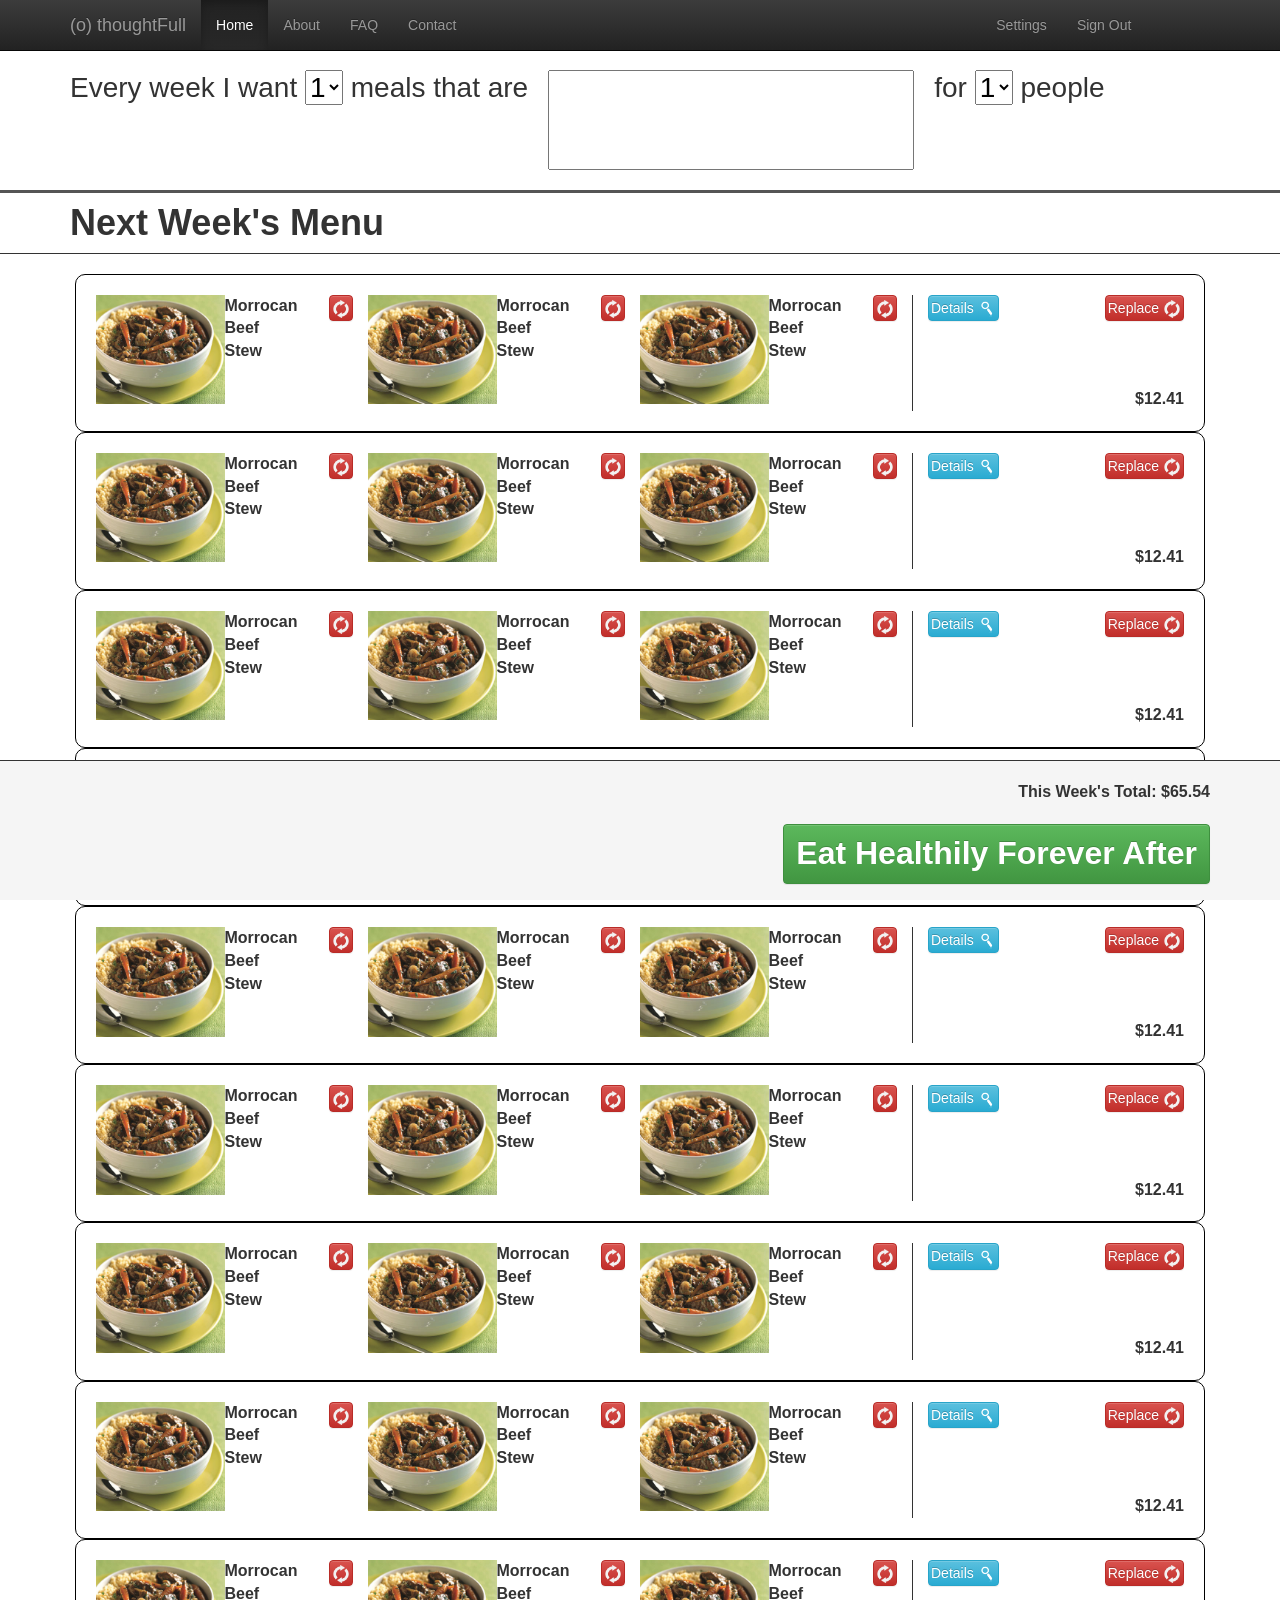
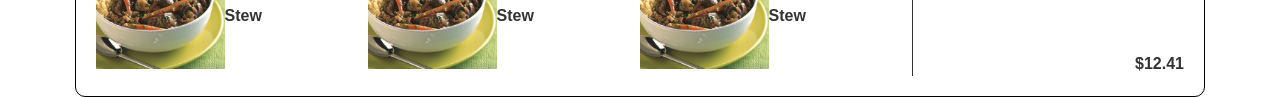
==== index.html @ 4591f173 "adds footer" ====
<!DOCTYPE html>
<html>
  <head>
    <title>thoughtFull</title>
    <meta name="viewport" content="width=device-width, initial-scale=1.0">
    <!-- Latest compiled and minified CSS -->
    <link rel="stylesheet" href="bootstrap/css/bootstrap.min.css">

    <!-- Optional theme -->
    <link rel="stylesheet" href="bootstrap/css/bootstrap-theme.min.css">

      <!-- jQuery (necessary for Bootstrap's JavaScript plugins) -->
    <script src="jquery.js"></script>

    <!-- Latest compiled and minified JavaScript -->
    <script src="bootstrap/js/bootstrap.min.js"></script>



    <style>
body {
  padding-top: 50px;
}
.starter-template {
  padding: 40px 15px;
  text-align: center;
}
.row {
    margin-right: 5px;
    margin-left: 5px;
    padding: 20px;
    border: 1px solid black;
  -webkit-border-radius: 10px;
     -moz-border-radius: 10px;
          border-radius: 10px;
}
.title {
  font-weight: bold;
  font-size: 16px;
}

/* Sticky footer styles
-------------------------------------------------- */

html,
body {
  height: 100%;
  /* The html and body elements cannot have any padding or margin. */
}

/* Wrapper for page content to push down footer */
#wrap {
  min-height: 100%;
  height: auto;
  /* Negative indent footer by its height */
  margin: 0 auto -60px;
  /* Pad bottom by footer height */
  padding: 0 0 60px;
}

/* Set the fixed height of the footer here */
#footer {
  height: 60px;
  background-color: #f5f5f5;
}

    </style>

  </head>
  <body>

  <div class="navbar navbar-inverse navbar-fixed-top" role="navigation">
      <div class="container">
        <div class="navbar-header">
          <button type="button" class="navbar-toggle" data-toggle="collapse" data-target=".navbar-collapse">
            <span class="sr-only">Toggle navigation</span>
            <span class="icon-bar"></span>
            <span class="icon-bar"></span>
            <span class="icon-bar"></span>
          </button>
          <a class="navbar-brand" href="#">(o) thoughtFull</a>
        </div>
        <div class="collapse navbar-collapse">
          <ul class="nav navbar-nav">
            <li class="active"><a href="#">Home</a></li>
            <li><a href="#about">About</a></li>
            <li><a href="#about">FAQ</a></li>
            <li><a href="#contact">Contact</a></li>
            <li style="padding-left: 510px"><a href="#contact">Settings</a></li>
            <li><a href="#contact">Sign Out</a></li>
          </ul>
        </div><!--/.nav-collapse -->
      </div>
    </div>

    <div class="container">

      <h2 style="font-size:28px;padding-top: 20px; padding-bottom: 20px; margin: 0px">
        <div style="float:left; padding-right: 20px">
          Every week I want
        <select>
          <option value="1">1</option>
          <option value="2">2</option>
          <option value="3">3</option>
          <option value="4">4</option>
        </select>
        meals that are
        </div>
        <div style="float:left">
         <input width="40" style="height:100px"/>
        </div>
        <div style="float:left; padding-left: 20px">
        for
        <select>
          <option value="1">1</option>
          <option value="2">2</option>
          <option value="3">3</option>
          <option value="4">4</option>
        </select>
        people
        </div>
        <br style="clear:both"/>
      </h2>
    </div>
    <div style="border-top: 3px solid #555; "> </div>
    <div class="container">
      <h1 style="font-weight: bold; margin-top: 10px">
        Next Week's Menu
      </h1>
    </div>
    <div style="border-top: 1px solid #333; "> </div>



    <div class="container" id="meal-list" style="padding-top: 20px">

      <div class="row">
        <div class="col-md-3" style="padding-left: 0px">
          <span class="title"><button style="float:right; margin: 0px; padding: 2px" class="btn btn-danger"><img width="18" src="media/replace.png"/></button><img align="left" width="50%" src="media/237295.jpg"/>Morrocan <br/>Beef <br/>Stew</span>
        </div>
        <div class="col-md-3" style="padding-left: 0px">
          <span class="title"><button style="float:right; margin: 0px; padding: 2px" class="btn btn-danger"><img width="18" src="media/replace.png"/></button><img align="left" width="50%" src="media/237295.jpg"/>Morrocan <br/>Beef <br/>Stew</span>
        </div>
        <div class="col-md-3" style="padding-left: 0px">
          <span class="title"><button style="float:right; margin: 0px; padding: 2px" class="btn btn-danger"><img width="18" src="media/replace.png"/></button><img align="left" width="50%" src="media/237295.jpg"/>Morrocan <br/>Beef <br/>Stew</span>
        </div>
        <div class="col-md-3" style="border-left: 1px solid #333; margin-top: 0px; padding-right: 0px">
          <button style="float: right; margin: 0px; padding: 2px" class="btn btn-danger">Replace <img width="18" src="media/replace.png"/></button>
          <button style="margin: 0px; padding: 2px" class="btn btn-info details">Details <img width="18" src="media/magnify.png"/></button>
          <br/>
          <div class="title" style="padding-top: 67px;float: right">$12.41</div>
        </div>
        <div id="thing" class="hide">
          <div style="border-top: 1px solid #333; padding-top: 20px; clear:both"> </div>
          <div class="col-md-3" style="padding-left: 0px">
              <img width="80%" src="media/nutrition.gif"/>
          </div>
          <div class="col-md-3" style="padding-left: 0px">
              <img width="80%" src="media/nutrition.gif"/>
          </div>
          <div class="col-md-3" style="padding-left: 0px">
              <img width="80%" src="media/nutrition.gif"/>
          </div>
          <div class="col-md-3" style="margin-top: 0px; padding-right: 0px">
              <img width="80%" src="media/nutrition.gif"/>
          </div>
        </div>
      </div>

    </div><!-- /.container -->

    <div id="footer" style="position: fixed; bottom: 0; width: 100%; height: 140px;">
      <div style="border-top: 1px solid #333; "> </div>
      <div class="container">
        <div class="title" style="float: right;padding-top: 20px;padding-bottom: 20px">This Week's Total: $65.54</div>
        <div style="clear: both"> </div>
        <div style="float: right;"><button style="margin: 0px; font-weight: bold; font-size: 32px" class="btn btn-success">Eat Healthily Forever After</button></div>
        <div style="clear: both"> </div>
      </div>
    </div>

    <script language="javascript">

function toggleVisible(id) {
  if ($(id).hasClass('hide')) {
    $(id).removeClass('hide');
  } else {
    $(id).addClass('hide');
  }

}

$(".details").mouseup(function() {
  toggleVisible("#thing");
})

function Course(name, imageUrl, cost) {
  this.name = name;
  this.imageUrl = imageUrl;
  this.cost = cost;
}

function Meal(id, courses, tags) {
  this.id = id;
  this.courses = courses;
  this.tags = tags;
}
Meal.prototype.calculateCost = function() {
  var cost = 0;
  for (var i=0; i<this.courses.length; i++) {
    cost += this.courses[i].cost
  }
  return cost;
}
Meal.prototype.insertHtml = function() {
  var mealString = '<div class="row">';

  for (var i=0; i<this.courses.length; i++) {
    mealString += '<div class="col-md-3" style="padding-left: 0px">';
    mealString += '  <span class="title"><button style="float:right; margin: 0px; padding: 2px" class="btn btn-danger"><img width="18" src="media/replace.png"/></button><img align="left" width="50%" src="media/237295.jpg"/>Morrocan <br/>Beef <br/>Stew</span>';
    mealString += '</div>';
  }

  for (var j=i; j<3; j++) {
    mealString += '<div class="col-md-3" style="padding-left: 0px">';
    mealString += '</div>';
  }

  mealString += '<div class="col-md-3" style="border-left: 1px solid #333; margin-top: 0px; padding-right: 0px">';
  mealString += '  <button style="float: right; margin: 0px; padding: 2px" class="btn btn-danger">Replace <img width="18" src="media/replace.png"/></button>';
  mealString += '  <button style="margin: 0px; padding: 2px" class="btn btn-info details">Details <img width="18" src="media/magnify.png"/></button>';
  mealString += '  <br/>';
  mealString += '  <div class="title" style="padding-top: 67px;float: right">$12.41</div>';
  mealString += '</div>';

  mealString += '  <div id="thing" class="hide">';
  mealString += '    <div style="border-top: 1px solid #333; padding-top: 20px; clear:both"> </div>';
  mealString += '    <div class="col-md-3" style="padding-left: 0px"><img width="80%" src="media/nutrition.gif"/></div>';
  mealString += '    <div class="col-md-3" style="padding-left: 0px"><img width="80%" src="media/nutrition.gif"/></div>';
  mealString += '    <div class="col-md-3" style="padding-left: 0px"><img width="80%" src="media/nutrition.gif"/></div>';
  mealString += '    <div class="col-md-3" style="margin-top: 0px; padding-right: 0px"><img width="80%" src="media/nutrition.gif"/></div>';
  mealString += '  </div>';
  mealString += '</div>';

  $("#meal-list").append(mealString)
}

function addMeal() {
  var courses = [];
  for (var i=0; i<3; i++) {
    var course = new Course("Morrocan Beef Stew", "media/237295.jpg", 3.45);
    courses.unshift(course);
  }
  var meal = new Meal("meal_1", courses, ["healthy", "vegan"]);
  meal.insertHtml();
}

addMeal();
addMeal();
addMeal();
addMeal();
addMeal();
addMeal();
addMeal();
addMeal();

    </script>

  </body>
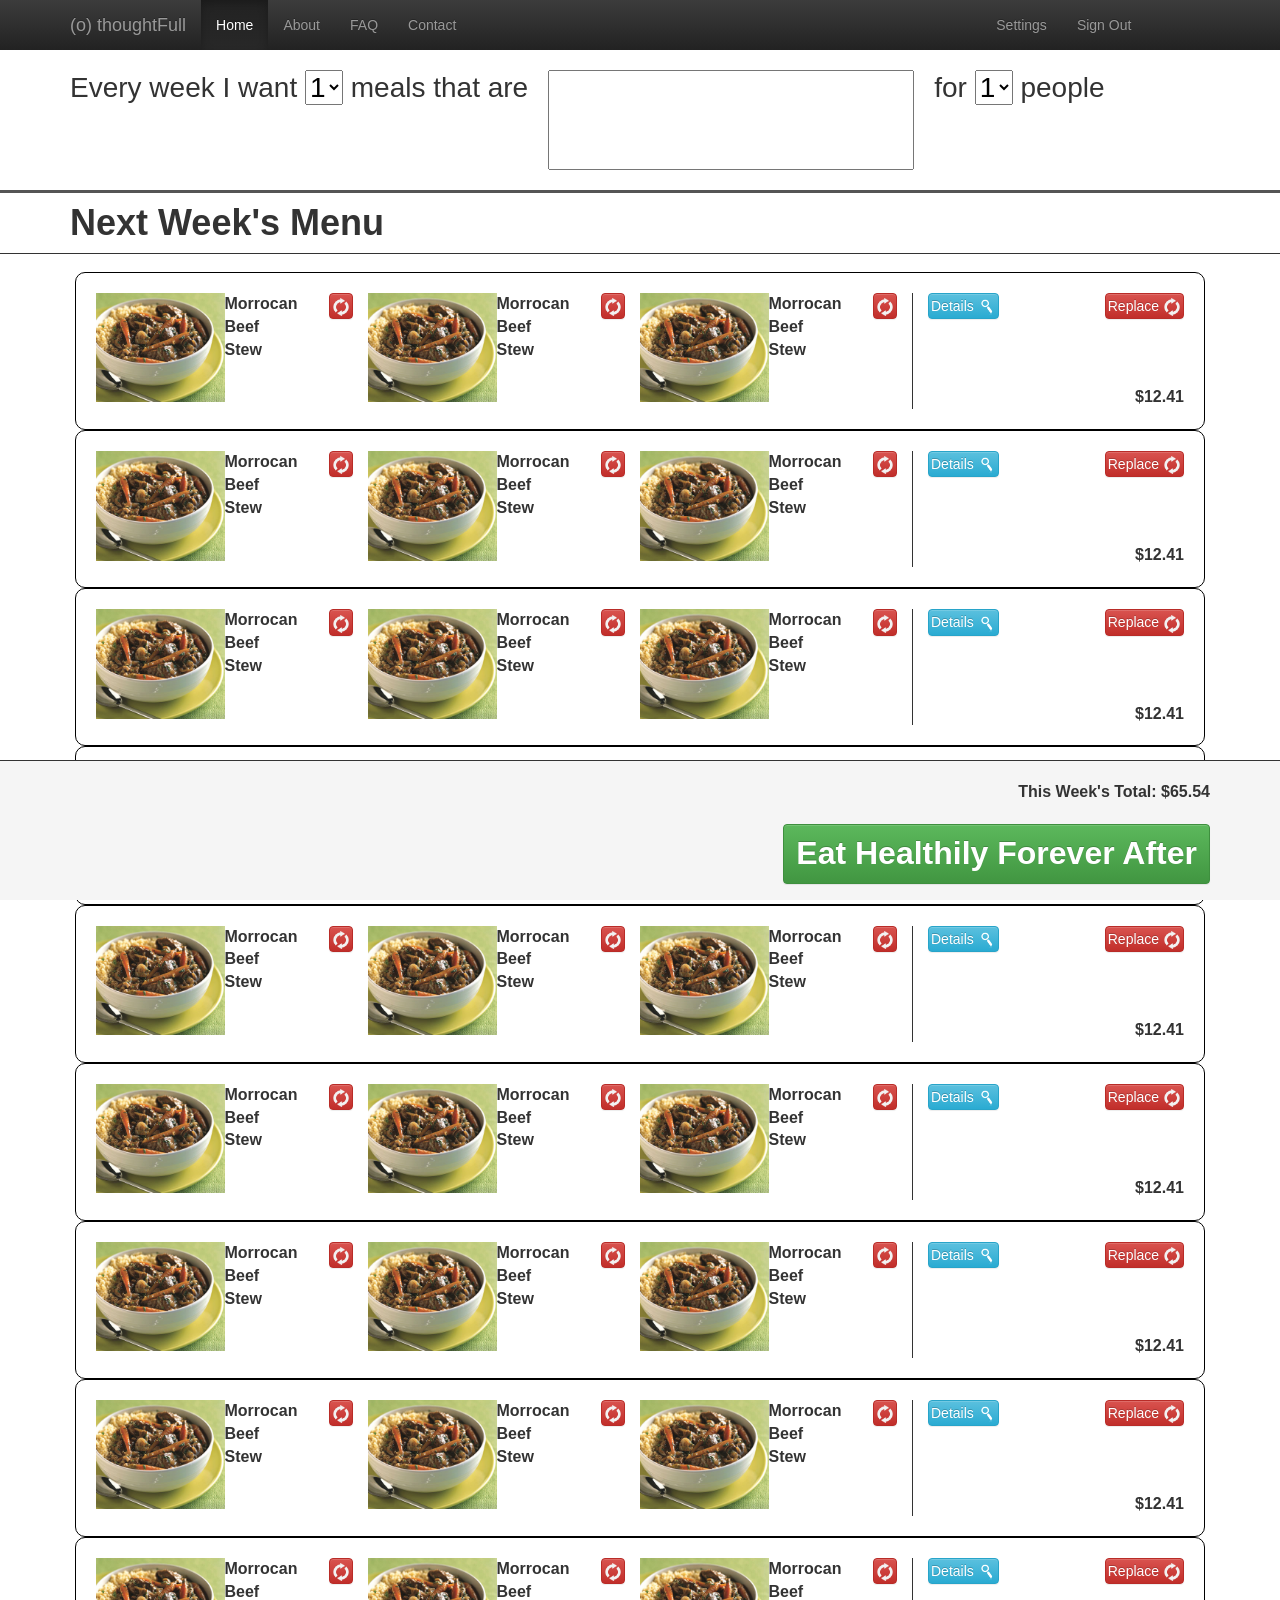
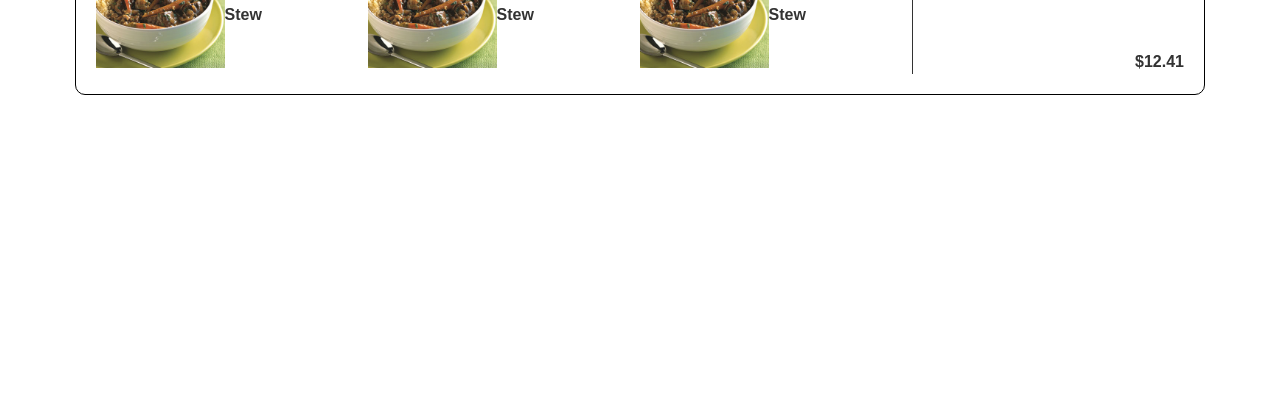
==== commit 499dd3fc: "fixed top layout too :)" ====
--- a/index.html
+++ b/index.html
@@ -94,6 +94,7 @@
       </div>
     </div>
 
+    <div style="z-index: 2000; position: fixed; top: 50px; width: 100%; background-color: #FFF">
     <div class="container">
 
       <h2 style="font-size:28px;padding-top: 20px; padding-bottom: 20px; margin: 0px">
@@ -130,10 +131,10 @@
       </h1>
     </div>
     <div style="border-top: 1px solid #333; "> </div>
-
-
-
-    <div class="container" id="meal-list" style="padding-top: 20px">
+    </div>
+
+
+    <div class="container" id="meal-list" style="padding-top: 222px; padding-bottom: 300px">
 
       <div class="row">
         <div class="col-md-3" style="padding-left: 0px">
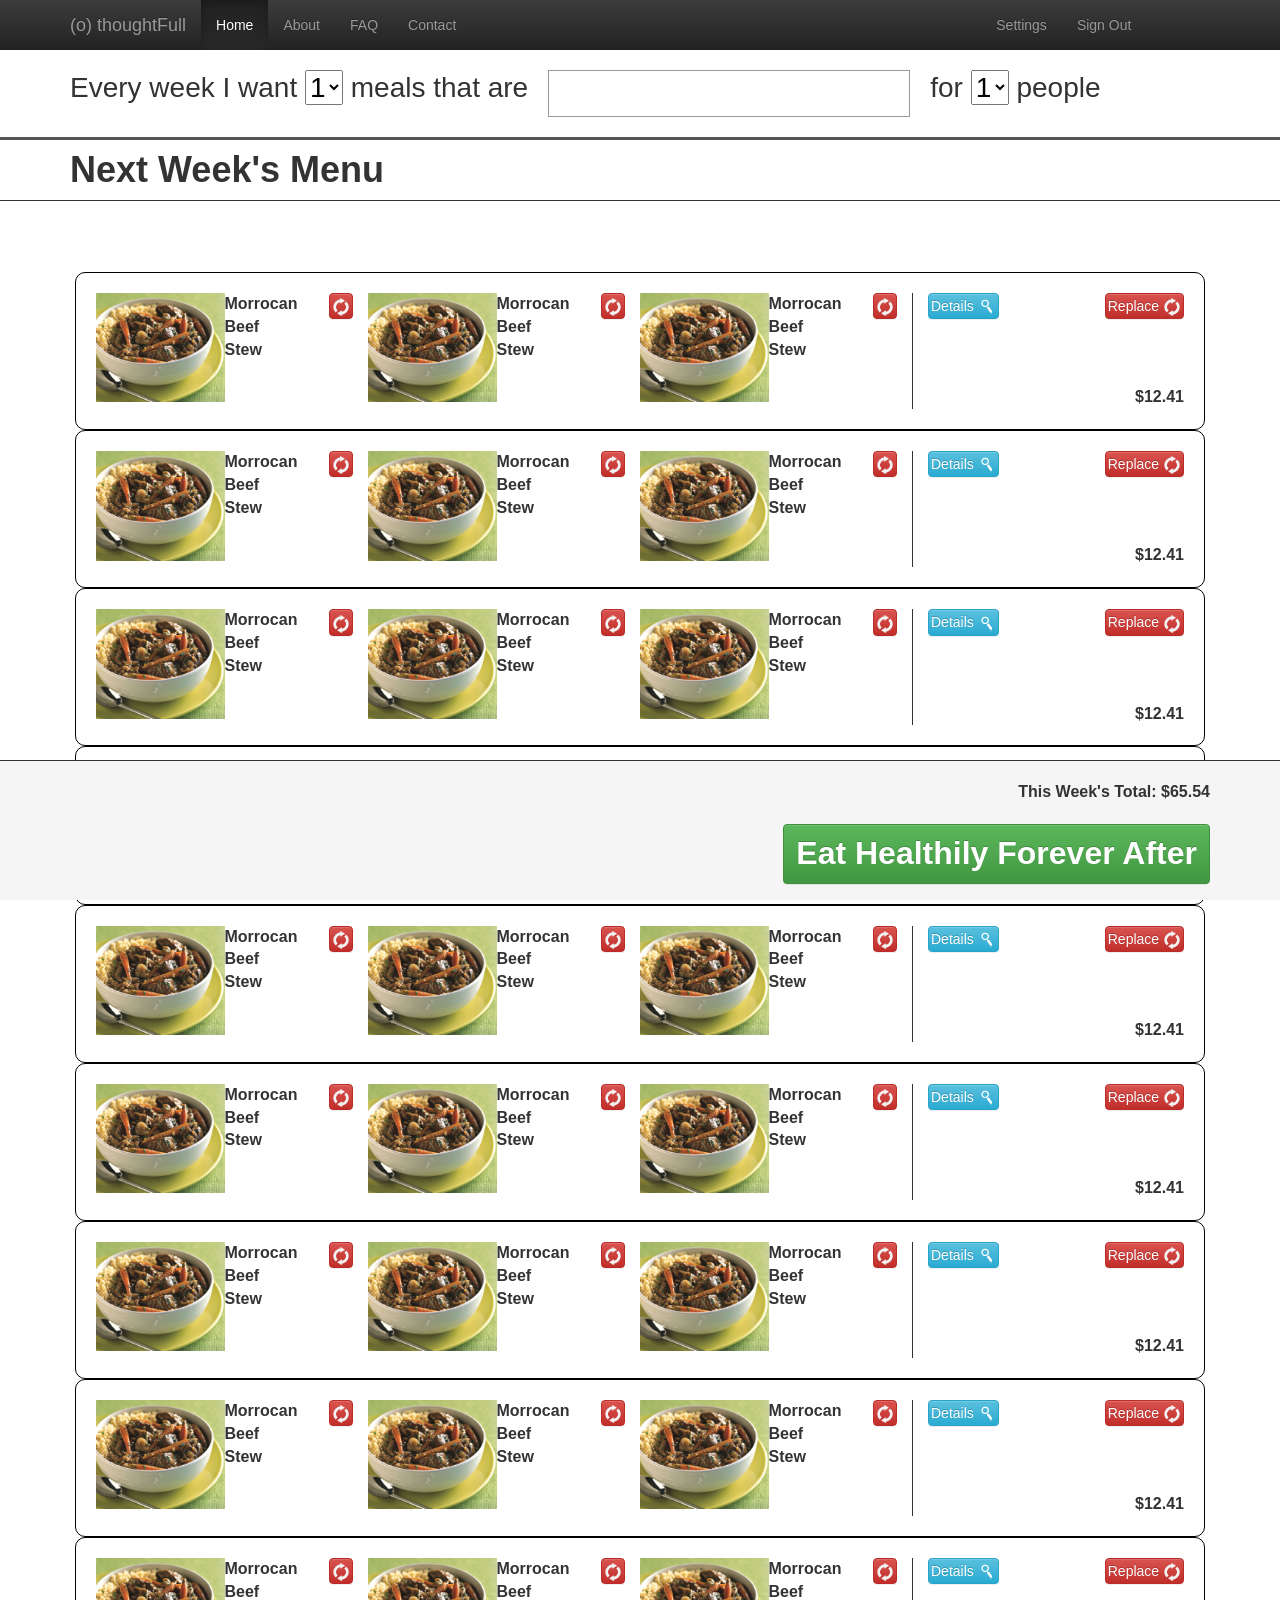
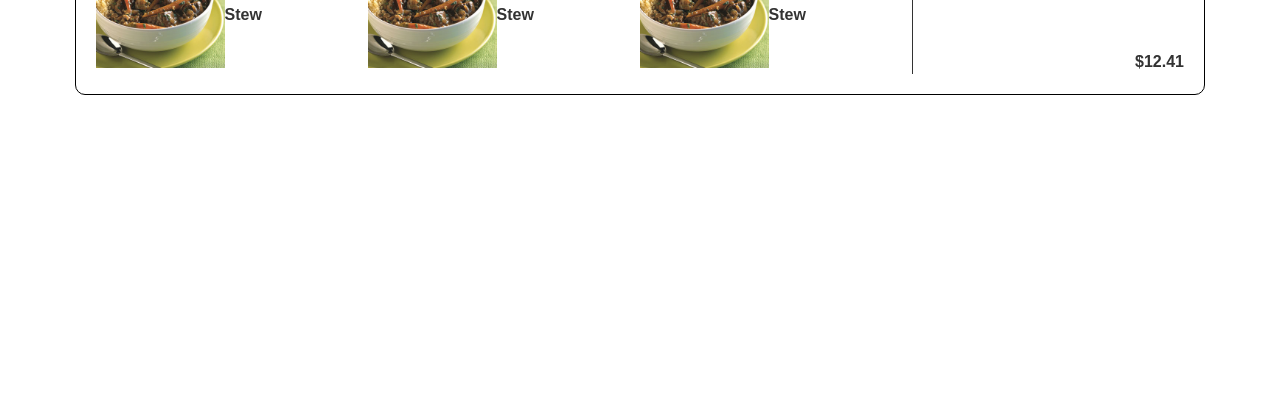
==== commit 68b4e350: "fbck complete thing kinda works" ====
--- a/index.html
+++ b/index.html
@@ -15,6 +15,10 @@
 
     <!-- Latest compiled and minified JavaScript -->
     <script src="bootstrap/js/bootstrap.min.js"></script>
+
+    <script src="jquery.fcbkcomplete.js"></script>
+
+    <link rel="stylesheet" href="style.css">
 
 
 
@@ -109,7 +113,8 @@
         meals that are
         </div>
         <div style="float:left">
-         <input width="40" style="height:100px"/>
+         <textarea id="main-input" name="personal-preferences" rows="4" cols="44" style="font-size: 16px"> </textarea>
+         <!--<input id="main-input" size="10"/>-->
         </div>
         <div style="float:left; padding-left: 20px">
         for
@@ -266,6 +271,16 @@
 addMeal();
 addMeal();
 
+$(document).ready(function(){
+    $("#main-input").fcbkcomplete({
+        json_url: "data.txt",
+        addontab: true,
+        height: 3,
+        cache: true
+    });
+    $(".holder").width(350);
+});
+
     </script>
 
   </body>
--- a/style.css
+++ b/style.css
@@ -0,0 +1,38 @@
+/* Copyright: Guillermo Rauch <http://devthought.com/> - Distributed under MIT - Keep this message! */
+
+/* TextboxList sample CSS */
+ul.holder { margin: 0; border: 1px solid #999; overflow: hidden; height: auto !important; height: 1%; padding: 4px 5px 0; }
+*:first-child+html ul.holder { padding-bottom: 2px; } * html ul.holder { padding-bottom: 2px; } /* ie7 and below */
+ul.holder li { float: left; list-style-type: none; margin: 0 5px 4px 0; white-space:nowrap;}
+ul.holder li.bit-box, ul.holder li.bit-input input { font: 28px "Lucida Grande", "Verdana"; }
+ul.holder li.bit-box { -moz-border-radius: 6px; -webkit-border-radius: 6px; border-radius: 6px; border: 1px solid #CAD8F3; background: #DEE7F8; padding: 1px 5px 2px; }
+ul.holder li.bit-box-focus { border-color: #598BEC; background: #598BEC; color: #fff; }
+ul.holder li.bit-input input { width: auto; overflow:visible; margin: 0; border: 0px; outline: 0; padding: 3px 0px 2px; } /* no left/right padding here please */
+ul.holder li.bit-input input.smallinput { width: 20px; }
+
+/* Facebook demo CSS */
+ul.holder { margin: 0 !important }
+ul.holder li.bit-box, #apple-list ul.holder li.bit-box { padding-right: 15px; position: relative; z-index:1000;}
+#apple-list ul.holder li.bit-input { margin: 0; }
+#apple-list ul.holder li.bit-input input.smallinput { width: 5px; }
+ul.holder li.bit-hover { background: #BBCEF1; border: 1px solid #6D95E0; }
+ul.holder li.bit-box-focus { border-color: #598BEC; background: #598BEC; color: #fff; }
+ul.holder li.bit-box a.closebutton { position: absolute; right: 4px; top: 5px; display: block; width: 7px; height: 7px; font-size: 1px; background: url('close.gif'); }
+ul.holder li.bit-box a.closebutton:hover { background-position: 7px; }
+ul.holder li.bit-box-focus a.closebutton, ul.holder li.bit-box-focus a.closebutton:hover { background-position: bottom; }
+
+/* Autocompleter */
+
+.facebook-auto { display: none; position: absolute; background: #eee; z-index:1001;}
+.facebook-auto .select_all_items {display: block; float: right;}
+.facebook-auto .default { padding: 5px 7px; border: 1px solid #ccc; border-width: 0 1px 1px;font-family:"Lucida Grande","Verdana"; font-size:28px; }
+.facebook-auto ul { display: none; margin: 0; padding: 0; overflow: auto; position:absolute; z-index:9999}
+.facebook-auto ul li { padding: 5px 12px; z-index: 1000; cursor: pointer; margin: 0; list-style-type: none; border: 1px solid #ccc; border-width: 0 1px 1px; font: 28px "Lucida Grande", "Verdana"; background-color: #eee }
+.facebook-auto ul li em { font-weight: bold; font-style: normal; background: #ccc; }
+.facebook-auto ul li.auto-focus { background: #4173CC; color: #fff; }
+.facebook-auto ul li.auto-focus em { background: none; }
+.deleted { background-color:#4173CC !important; color:#ffffff !important;}
+.hidden { display:none;}
+
+#demo ul.holder li.bit-input input { padding: 2px 0 1px; border: 1px solid #999; }
+.ie6fix {height:1px;width:1px; position:absolute;top:0px;left:0px;z-index:1;}
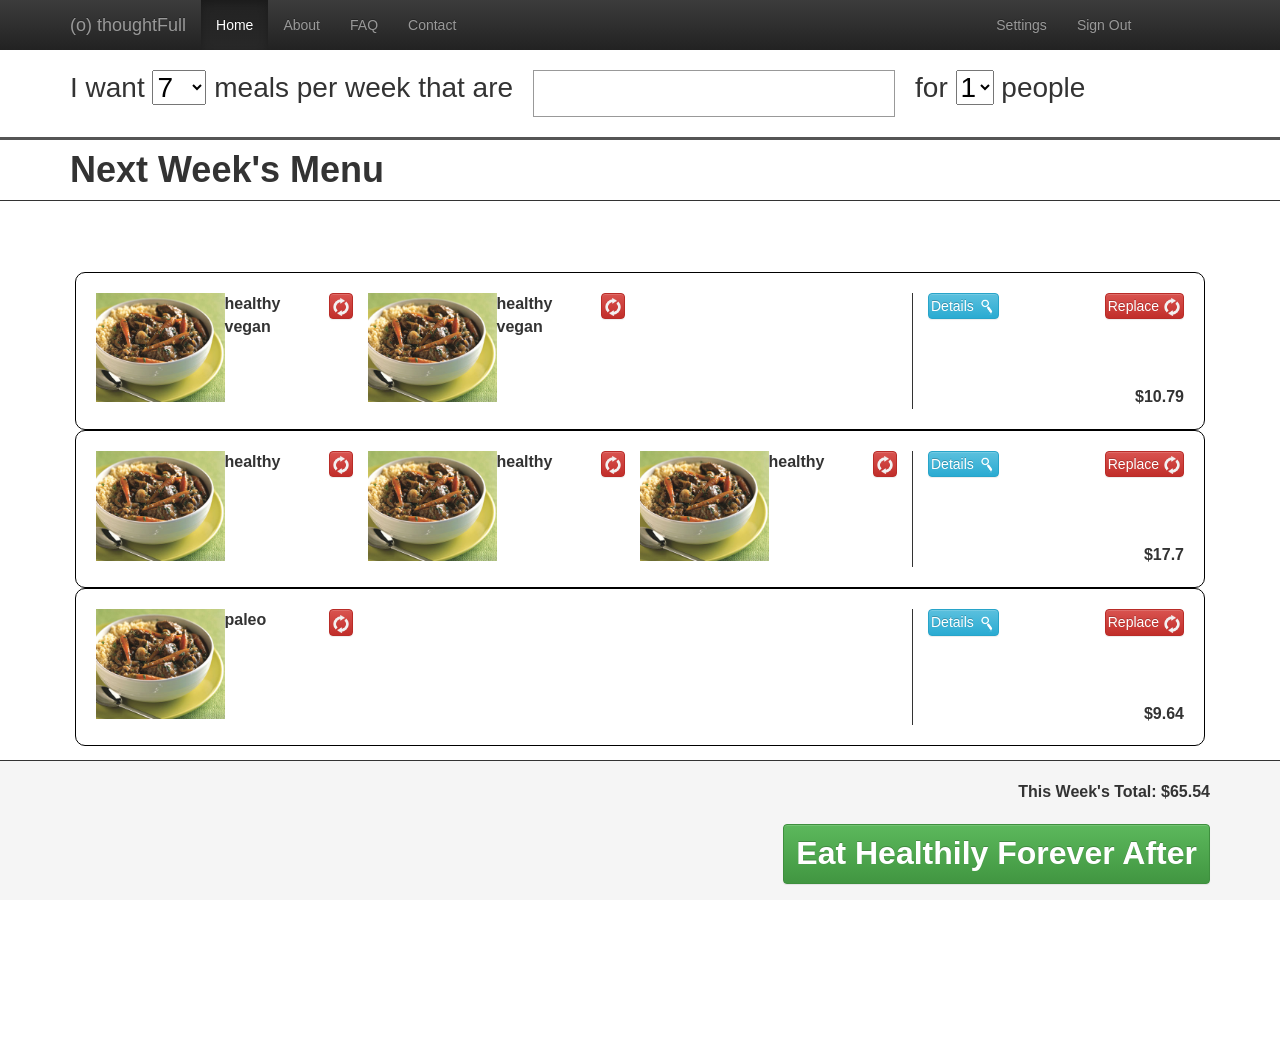
==== commit 3e7a8859: "filtering actually works now" ====
--- a/index.html
+++ b/index.html
@@ -103,14 +103,24 @@
 
       <h2 style="font-size:28px;padding-top: 20px; padding-bottom: 20px; margin: 0px">
         <div style="float:left; padding-right: 20px">
-          Every week I want
+          I want
         <select>
           <option value="1">1</option>
           <option value="2">2</option>
           <option value="3">3</option>
           <option value="4">4</option>
+          <option value="4">5</option>
+          <option value="4">6</option>
+          <option value="4" selected>7</option>
+          <option value="4">8</option>
+          <option value="4">9</option>
+          <option value="4">10</option>
+          <option value="4">11</option>
+          <option value="4">12</option>
+          <option value="4">13</option>
+          <option value="4">14</option>
         </select>
-        meals that are
+        meals per week that are
         </div>
         <div style="float:left">
          <textarea id="main-input" name="personal-preferences" rows="4" cols="44" style="font-size: 16px"> </textarea>
@@ -141,38 +151,7 @@
 
     <div class="container" id="meal-list" style="padding-top: 222px; padding-bottom: 300px">
 
-      <div class="row">
-        <div class="col-md-3" style="padding-left: 0px">
-          <span class="title"><button style="float:right; margin: 0px; padding: 2px" class="btn btn-danger"><img width="18" src="media/replace.png"/></button><img align="left" width="50%" src="media/237295.jpg"/>Morrocan <br/>Beef <br/>Stew</span>
-        </div>
-        <div class="col-md-3" style="padding-left: 0px">
-          <span class="title"><button style="float:right; margin: 0px; padding: 2px" class="btn btn-danger"><img width="18" src="media/replace.png"/></button><img align="left" width="50%" src="media/237295.jpg"/>Morrocan <br/>Beef <br/>Stew</span>
-        </div>
-        <div class="col-md-3" style="padding-left: 0px">
-          <span class="title"><button style="float:right; margin: 0px; padding: 2px" class="btn btn-danger"><img width="18" src="media/replace.png"/></button><img align="left" width="50%" src="media/237295.jpg"/>Morrocan <br/>Beef <br/>Stew</span>
-        </div>
-        <div class="col-md-3" style="border-left: 1px solid #333; margin-top: 0px; padding-right: 0px">
-          <button style="float: right; margin: 0px; padding: 2px" class="btn btn-danger">Replace <img width="18" src="media/replace.png"/></button>
-          <button style="margin: 0px; padding: 2px" class="btn btn-info details">Details <img width="18" src="media/magnify.png"/></button>
-          <br/>
-          <div class="title" style="padding-top: 67px;float: right">$12.41</div>
-        </div>
-        <div id="thing" class="hide">
-          <div style="border-top: 1px solid #333; padding-top: 20px; clear:both"> </div>
-          <div class="col-md-3" style="padding-left: 0px">
-              <img width="80%" src="media/nutrition.gif"/>
-          </div>
-          <div class="col-md-3" style="padding-left: 0px">
-              <img width="80%" src="media/nutrition.gif"/>
-          </div>
-          <div class="col-md-3" style="padding-left: 0px">
-              <img width="80%" src="media/nutrition.gif"/>
-          </div>
-          <div class="col-md-3" style="margin-top: 0px; padding-right: 0px">
-              <img width="80%" src="media/nutrition.gif"/>
-          </div>
-        </div>
-      </div>
+
 
     </div><!-- /.container -->
 
@@ -219,12 +198,35 @@
   }
   return cost;
 }
-Meal.prototype.insertHtml = function() {
-  var mealString = '<div class="row">';
+Meal.prototype.hasTag = function(tag) {
+  for (var i=0; i<this.tags.length; i++) {
+    if (this.tags[i] == tag) {
+      return true;
+    }
+  }
+  return false;
+}
+Meal.prototype.checkVisible = function(selectedTags) {
+  for (var i=0; i<selectedTags.length; i++) {
+    var tag = selectedTags[i];
+    if (!this.hasTag(tag)) {
+      if (!$(this.htmlId).hasClass('hide')) {
+        $(this.htmlId).addClass('hide');
+      }
+      return;
+    }
+  }
+  if ($(this.htmlId).hasClass('hide')) {
+    $(this.htmlId).removeClass('hide');
+  }
+}
+Meal.prototype.insertHtml = function(htmlId) {
+  var mealString = '<div class="row" id="'+htmlId+'">';
 
   for (var i=0; i<this.courses.length; i++) {
+    var course = this.courses[i];
     mealString += '<div class="col-md-3" style="padding-left: 0px">';
-    mealString += '  <span class="title"><button style="float:right; margin: 0px; padding: 2px" class="btn btn-danger"><img width="18" src="media/replace.png"/></button><img align="left" width="50%" src="media/237295.jpg"/>Morrocan <br/>Beef <br/>Stew</span>';
+    mealString += '  <span class="title"><button style="float:right; margin: 0px; padding: 2px" class="btn btn-danger"><img width="18" src="media/replace.png"/></button><img align="left" width="50%" src="'+course.imageUrl+'"/>'+course.name+'</span>';
     mealString += '</div>';
   }
 
@@ -237,7 +239,7 @@
   mealString += '  <button style="float: right; margin: 0px; padding: 2px" class="btn btn-danger">Replace <img width="18" src="media/replace.png"/></button>';
   mealString += '  <button style="margin: 0px; padding: 2px" class="btn btn-info details">Details <img width="18" src="media/magnify.png"/></button>';
   mealString += '  <br/>';
-  mealString += '  <div class="title" style="padding-top: 67px;float: right">$12.41</div>';
+  mealString += '  <div class="title" style="padding-top: 67px;float: right">$'+Math.round(this.calculateCost() * 100) / 100+'</div>';
   mealString += '</div>';
 
   mealString += '  <div id="thing" class="hide">';
@@ -250,32 +252,65 @@
   mealString += '</div>';
 
   $("#meal-list").append(mealString)
-}
-
-function addMeal() {
+  this.htmlId = '#'+htmlId;
+}
+
+var mealId = 0;
+var allMeals = [];
+
+function addMeal(tags) {
+  var name = tags.join(" ");
   var courses = [];
-  for (var i=0; i<3; i++) {
-    var course = new Course("Morrocan Beef Stew", "media/237295.jpg", 3.45);
+  var maxVal = 2.99 * Math.random();
+  for (var i=0; i<maxVal; i++) {
+    var course = new Course(name, "media/237295.jpg", Math.random() * 10.0);
     courses.unshift(course);
   }
-  var meal = new Meal("meal_1", courses, ["healthy", "vegan"]);
-  meal.insertHtml();
-}
-
-addMeal();
-addMeal();
-addMeal();
-addMeal();
-addMeal();
-addMeal();
-addMeal();
-addMeal();
+  var htmlId = "meal-" + mealId;
+  var meal = new Meal(htmlId, courses, tags);
+  mealId += 1;
+  meal.insertHtml(htmlId);
+  allMeals.unshift(meal);
+}
+
+addMeal(["healthy", "vegan"]);
+addMeal(["healthy"]);
+addMeal(["paleo"]);
+
+function filterMeals(tags) {
+  for (var i=0; i<allMeals.length; i++) {
+    var meal = allMeals[i];
+    meal.checkVisible(tags);
+  }
+}
+
+function tagRemoveHandler(event) {
+  var tags = [];
+  var options = $("#main-input option");
+  for (var i=0; i<options.length; i++) {
+    if (event._value != options[i].value) {
+      tags.unshift(options[i].value);
+    }
+  }
+  filterMeals(tags);
+}
+
+function tagAddHandler() {
+  var tags = [];
+  var options = $("#main-input option");
+  for (var i=0; i<options.length; i++) {
+    tags.unshift(options[i].value);
+  }
+  filterMeals(tags);
+}
 
 $(document).ready(function(){
     $("#main-input").fcbkcomplete({
         json_url: "data.txt",
         addontab: true,
         height: 3,
+        onremove: tagRemoveHandler,
+        onselect: tagAddHandler,
         cache: true
     });
     $(".holder").width(350);
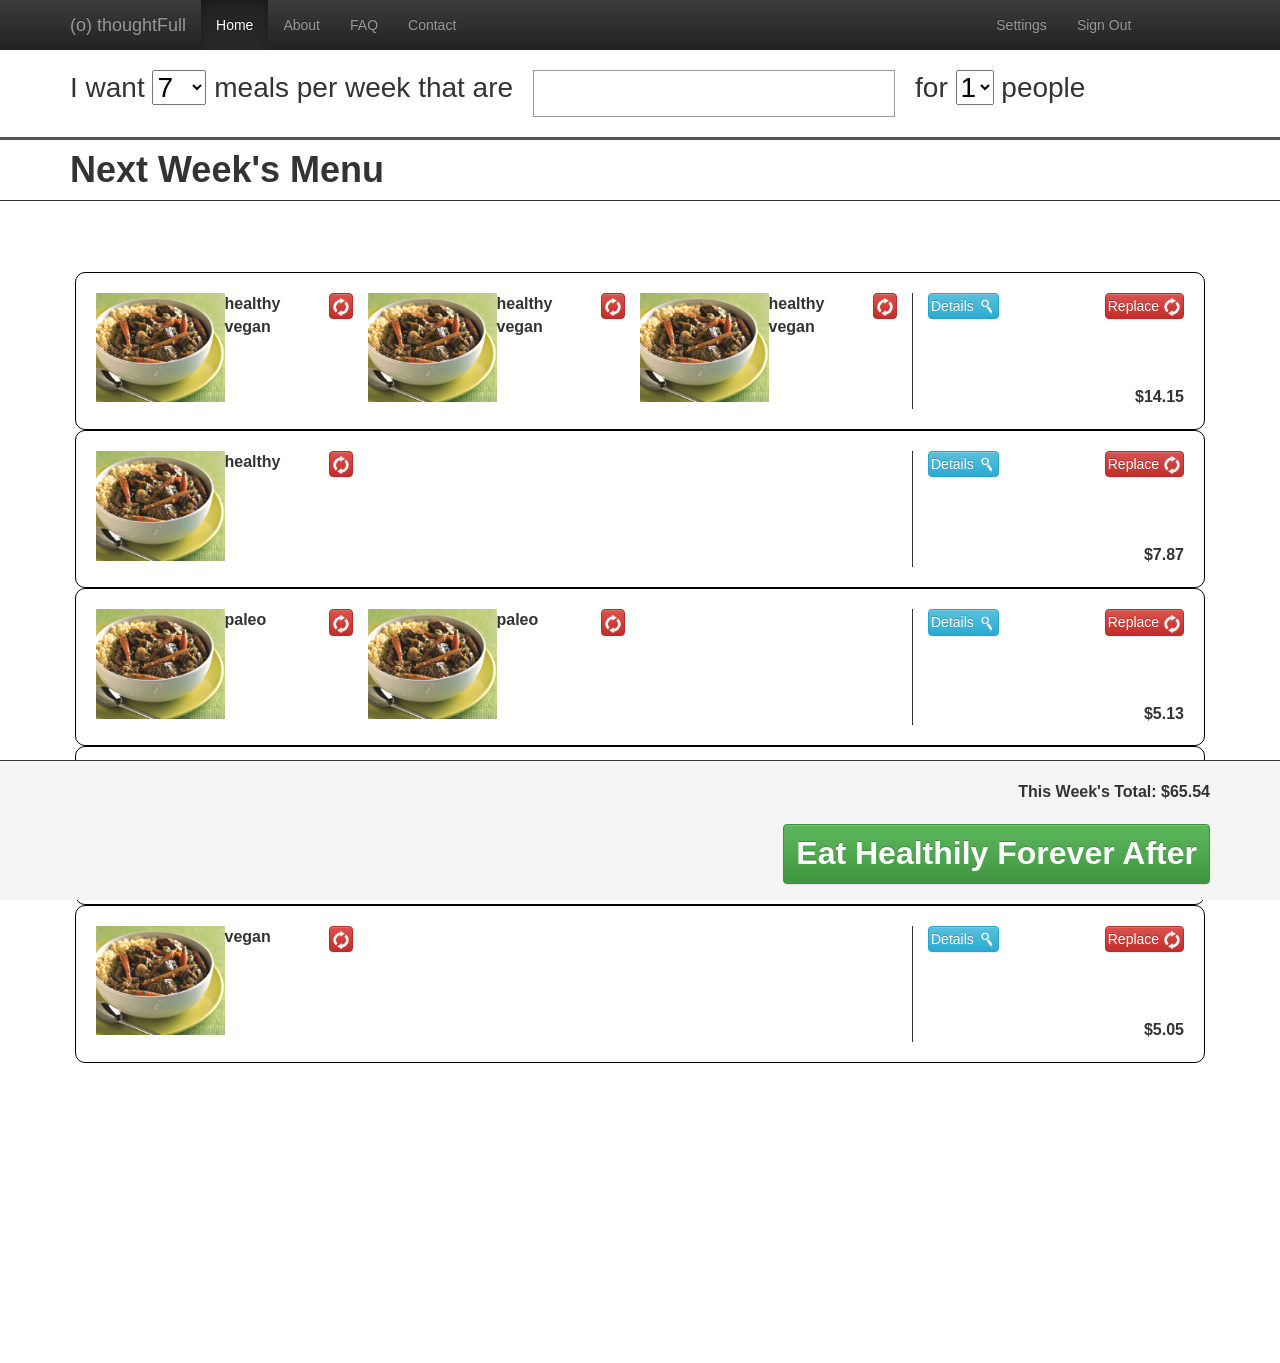
==== commit 1563ae78: "filtering and number of meals works" ====
--- a/index.html
+++ b/index.html
@@ -104,7 +104,7 @@
       <h2 style="font-size:28px;padding-top: 20px; padding-bottom: 20px; margin: 0px">
         <div style="float:left; padding-right: 20px">
           I want
-        <select>
+        <select id="num-meals">
           <option value="1">1</option>
           <option value="2">2</option>
           <option value="3">3</option>
@@ -213,12 +213,13 @@
       if (!$(this.htmlId).hasClass('hide')) {
         $(this.htmlId).addClass('hide');
       }
-      return;
+      return false;
     }
   }
   if ($(this.htmlId).hasClass('hide')) {
     $(this.htmlId).removeClass('hide');
   }
+  return true;
 }
 Meal.prototype.insertHtml = function(htmlId) {
   var mealString = '<div class="row" id="'+htmlId+'">';
@@ -276,11 +277,27 @@
 addMeal(["healthy", "vegan"]);
 addMeal(["healthy"]);
 addMeal(["paleo"]);
+addMeal(["vegetarian", "paleo"]);
+addMeal(["vegan"]);
 
 function filterMeals(tags) {
+  var numVisible = 0;
+  var maxVisible = parseInt($("#num-meals").find(":selected").text());
   for (var i=0; i<allMeals.length; i++) {
+    if (numVisible >= maxVisible) {
+      for (var j=i; j<allMeals.length; j++) {
+        var meal = allMeals[j];
+        if (!$(meal.htmlId).hasClass('hide')) {
+          $(meal.htmlId).addClass('hide');
+        }
+      }
+      return;
+    }
     var meal = allMeals[i];
-    meal.checkVisible(tags);
+    var isVisible = meal.checkVisible(tags);
+    if (isVisible) {
+      numVisible += 1;
+    }
   }
 }
 
@@ -295,14 +312,21 @@
   filterMeals(tags);
 }
 
-function tagAddHandler() {
+function getCurrentTags() {
   var tags = [];
   var options = $("#main-input option");
   for (var i=0; i<options.length; i++) {
     tags.unshift(options[i].value);
   }
+  return tags;
+}
+
+function tagAddHandler() {
+  var tags = getCurrentTags();
   filterMeals(tags);
 }
+
+$("#num-meals").change(tagAddHandler)
 
 $(document).ready(function(){
     $("#main-input").fcbkcomplete({
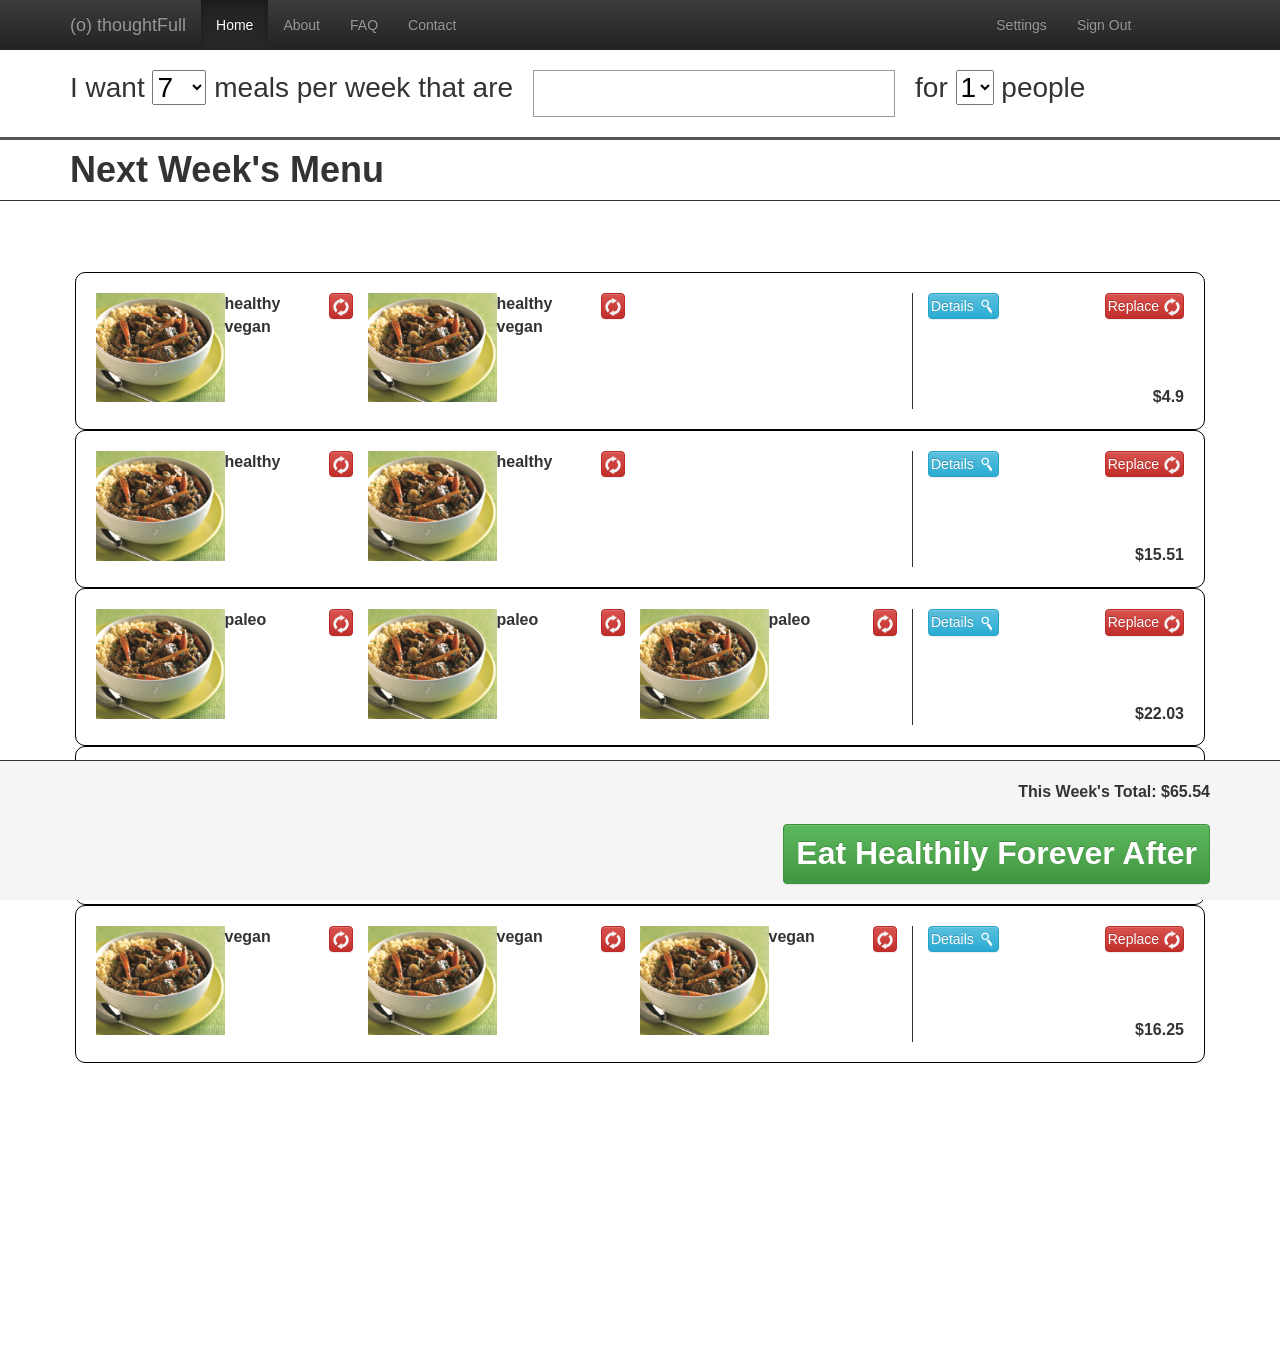
==== commit 51395d07: "added modal" ====
--- a/index.html
+++ b/index.html
@@ -98,7 +98,7 @@
       </div>
     </div>
 
-    <div style="z-index: 2000; position: fixed; top: 50px; width: 100%; background-color: #FFF">
+    <div style="z-index: 1030; position: fixed; top: 50px; width: 100%; background-color: #FFF">
     <div class="container">
 
       <h2 style="font-size:28px;padding-top: 20px; padding-bottom: 20px; margin: 0px">
@@ -165,6 +165,25 @@
       </div>
     </div>
 
+    <!-- Modal -->
+<div class="modal fade" id="myModal" tabindex="-1" role="dialog" aria-labelledby="myModalLabel" aria-hidden="true">
+  <div class="modal-dialog">
+    <div class="modal-content">
+      <div class="modal-header">
+        <button type="button" class="close" data-dismiss="modal" aria-hidden="true">&times;</button>
+        <h4 class="modal-title" id="myModalLabel">Why don't you want this item?</h4>
+      </div>
+      <div class="modal-body">
+        <textarea style="width:100%;height: 136px;"> </textarea>
+      </div>
+      <div class="modal-footer">
+        <button type="button" class="btn btn-default" data-dismiss="modal">Cancel</button>
+        <button type="button" class="btn btn-primary" data-dismiss="modal">Exchange</button>
+      </div>
+    </div><!-- /.modal-content -->
+  </div><!-- /.modal-dialog -->
+</div><!-- /.modal -->
+
     <script language="javascript">
 
 function toggleVisible(id) {
@@ -227,7 +246,7 @@
   for (var i=0; i<this.courses.length; i++) {
     var course = this.courses[i];
     mealString += '<div class="col-md-3" style="padding-left: 0px">';
-    mealString += '  <span class="title"><button style="float:right; margin: 0px; padding: 2px" class="btn btn-danger"><img width="18" src="media/replace.png"/></button><img align="left" width="50%" src="'+course.imageUrl+'"/>'+course.name+'</span>';
+    mealString += '  <span class="title"><button style="float:right; margin: 0px; padding: 2px" class="btn btn-danger replacer"><img width="18" src="media/replace.png"/></button><img align="left" width="50%" src="'+course.imageUrl+'"/>'+course.name+'</span>';
     mealString += '</div>';
   }
 
@@ -237,7 +256,7 @@
   }
 
   mealString += '<div class="col-md-3" style="border-left: 1px solid #333; margin-top: 0px; padding-right: 0px">';
-  mealString += '  <button style="float: right; margin: 0px; padding: 2px" class="btn btn-danger">Replace <img width="18" src="media/replace.png"/></button>';
+  mealString += '  <button style="float: right; margin: 0px; padding: 2px" class="btn btn-danger replacer">Replace <img width="18" src="media/replace.png"/></button>';
   mealString += '  <button style="margin: 0px; padding: 2px" class="btn btn-info details">Details <img width="18" src="media/magnify.png"/></button>';
   mealString += '  <br/>';
   mealString += '  <div class="title" style="padding-top: 67px;float: right">$'+Math.round(this.calculateCost() * 100) / 100+'</div>';
@@ -338,6 +357,10 @@
         cache: true
     });
     $(".holder").width(350);
+
+    $('.replacer').mouseup(function() {
+        $('#myModal').modal();
+    });
 });
 
     </script>
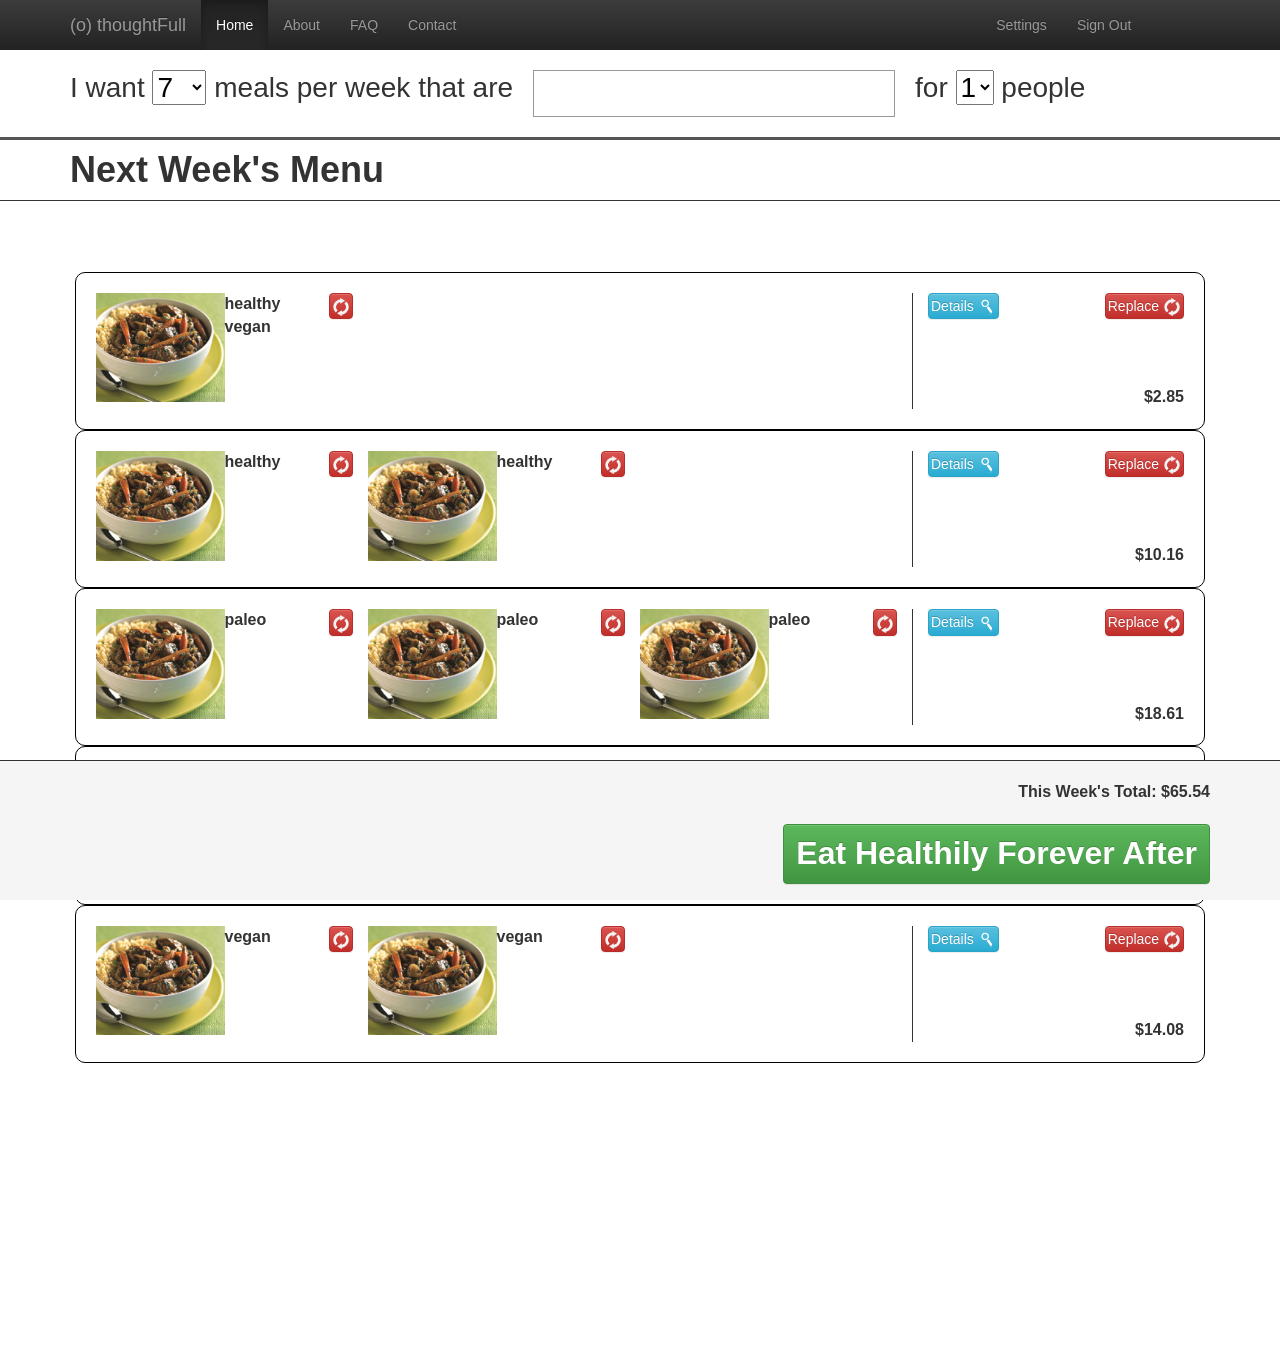
==== commit 4c6fb104: "details work again" ====
--- a/index.html
+++ b/index.html
@@ -195,10 +195,6 @@
 
 }
 
-$(".details").mouseup(function() {
-  toggleVisible("#thing");
-})
-
 function Course(name, imageUrl, cost) {
   this.name = name;
   this.imageUrl = imageUrl;
@@ -257,12 +253,12 @@
 
   mealString += '<div class="col-md-3" style="border-left: 1px solid #333; margin-top: 0px; padding-right: 0px">';
   mealString += '  <button style="float: right; margin: 0px; padding: 2px" class="btn btn-danger replacer">Replace <img width="18" src="media/replace.png"/></button>';
-  mealString += '  <button style="margin: 0px; padding: 2px" class="btn btn-info details">Details <img width="18" src="media/magnify.png"/></button>';
+  mealString += '  <button id="'+htmlId+'-details" style="margin: 0px; padding: 2px" class="btn btn-info">Details <img width="18" src="media/magnify.png"/></button>';
   mealString += '  <br/>';
   mealString += '  <div class="title" style="padding-top: 67px;float: right">$'+Math.round(this.calculateCost() * 100) / 100+'</div>';
   mealString += '</div>';
 
-  mealString += '  <div id="thing" class="hide">';
+  mealString += '  <div id="'+htmlId+'-nutrition" class="hide">';
   mealString += '    <div style="border-top: 1px solid #333; padding-top: 20px; clear:both"> </div>';
   mealString += '    <div class="col-md-3" style="padding-left: 0px"><img width="80%" src="media/nutrition.gif"/></div>';
   mealString += '    <div class="col-md-3" style="padding-left: 0px"><img width="80%" src="media/nutrition.gif"/></div>';
@@ -273,6 +269,10 @@
 
   $("#meal-list").append(mealString)
   this.htmlId = '#'+htmlId;
+
+  $(this.htmlId+"-details").mouseup(function() {
+    toggleVisible("#"+htmlId+"-nutrition");
+  })
 }
 
 var mealId = 0;
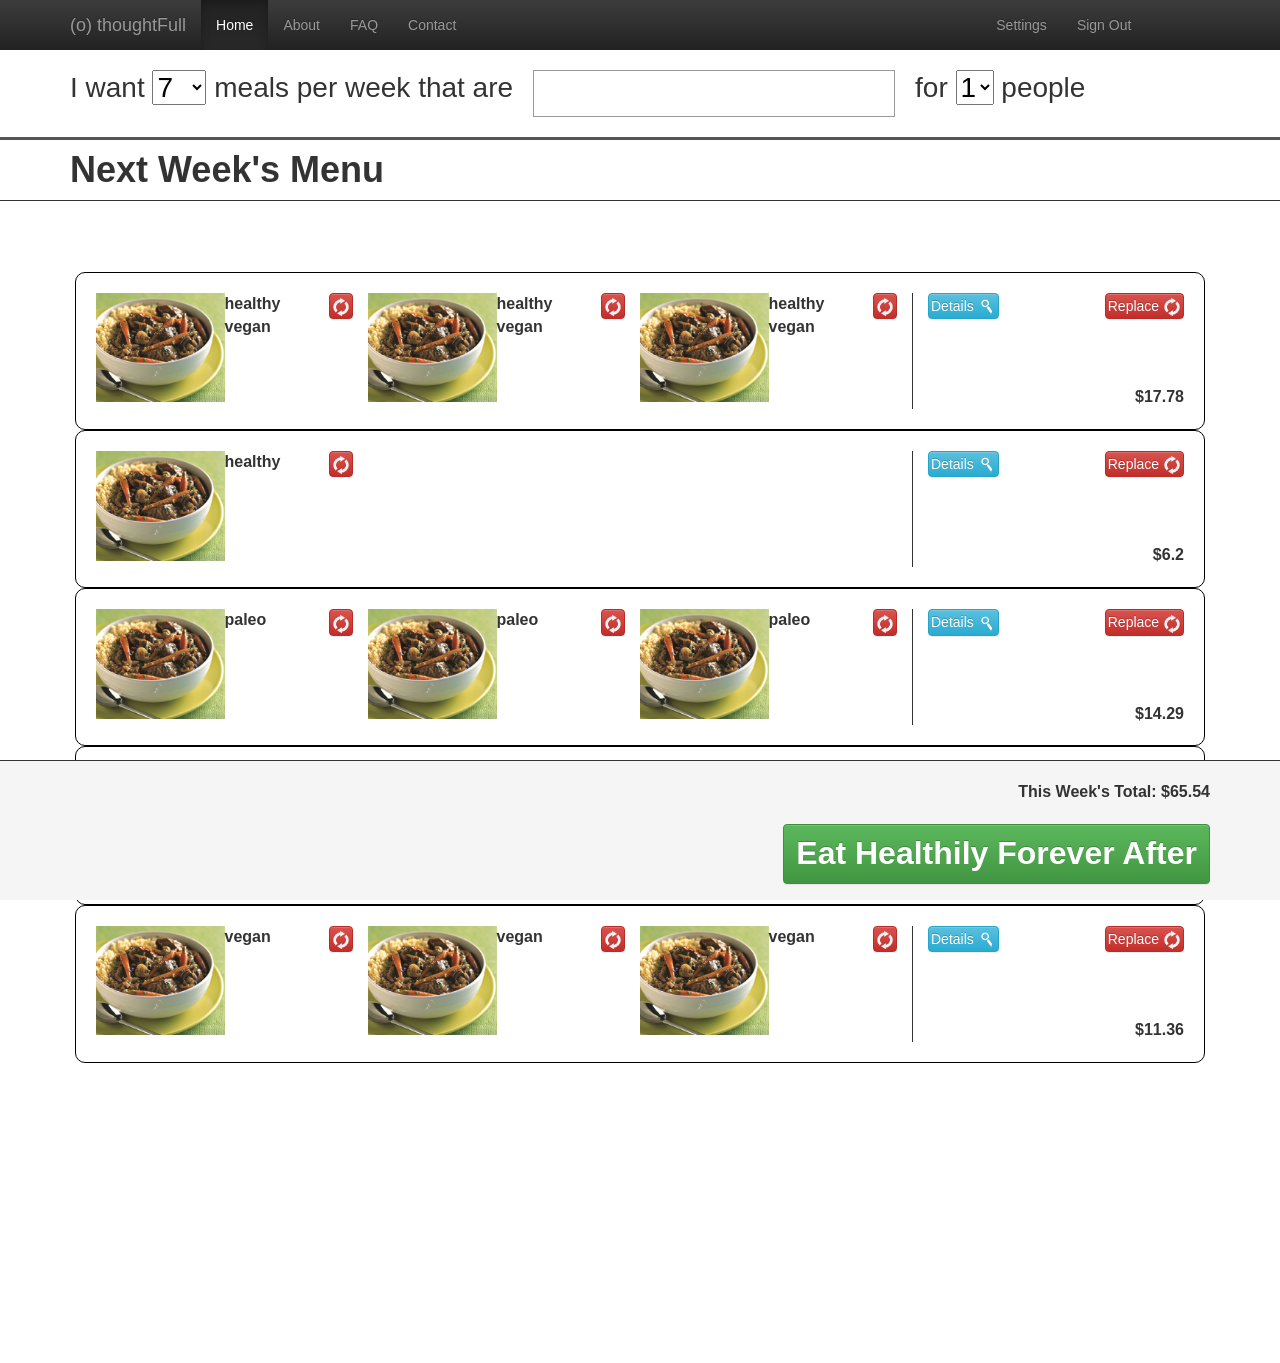
==== commit 1df9c8af: "actually updates when dialog is closed" ====
--- a/index.html
+++ b/index.html
@@ -178,7 +178,7 @@
       </div>
       <div class="modal-footer">
         <button type="button" class="btn btn-default" data-dismiss="modal">Cancel</button>
-        <button type="button" class="btn btn-primary" data-dismiss="modal">Exchange</button>
+        <button id="modal-confirm" type="button" class="btn btn-primary" data-dismiss="modal">Exchange</button>
       </div>
     </div><!-- /.modal-content -->
   </div><!-- /.modal-dialog -->
@@ -361,6 +361,10 @@
     $('.replacer').mouseup(function() {
         $('#myModal').modal();
     });
+
+    $('#modal-confirm').mouseup(function() {
+      $("#main-input").trigger("addItem",[{"title": "vegetarian", "value": "vegetarian"}]);
+    });
 });
 
     </script>
